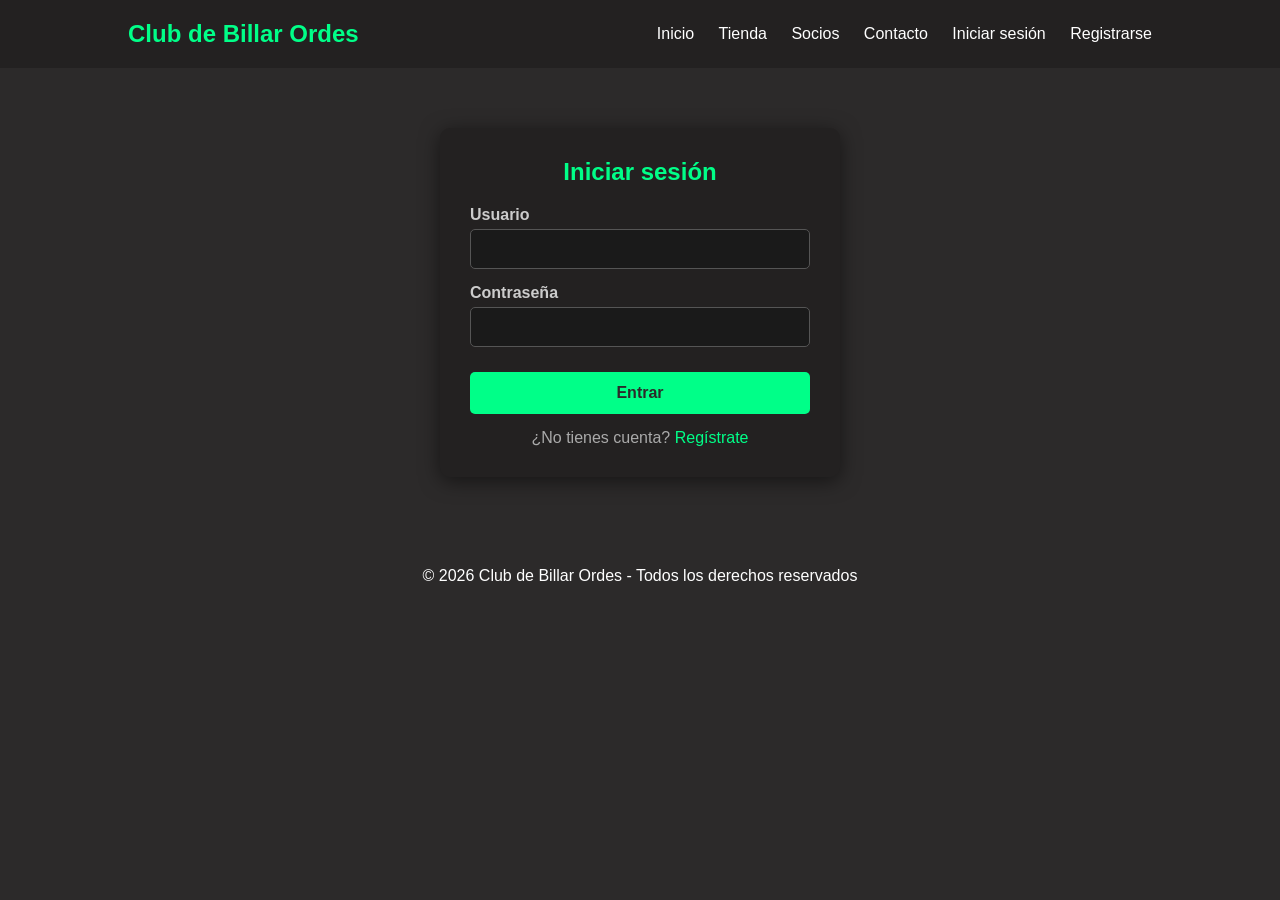
==== web/changePassword/index.html @ 5af28c33 "change password option added" ====
<!DOCTYPE html>
<html lang="es">
<head>
    <meta charset="UTF-8">
    <meta name="viewport" content="width=device-width, initial-scale=1.0">
    <title>Cambiar contraseña - Club de Billar Ordes</title>
    <link rel="stylesheet" href="style.css">
</head>
<body>
    <nav>
        <h1>Club de Billar Ordes</h1>
        <div id="menu-links">
            <a href="/web/landingPage/index.html">Inicio</a>
            <a href="/web/shop/index.html">Tienda</a>
            <a href="/web/socios/index.html">Socios</a>
            <a href="/web/contact/index.html">Contacto</a>
            <!-- Invitado -->
            <a href="/web/login/index.html" id="link-login">Iniciar sesión</a>
            <a href="/web/register/index.html" id="link-register">Registrarse</a>
            <!-- Usuario (oculto por defecto) -->
            <span id="user-menu" style="display:none; position:relative;">
                <a href="#" id="user-name-link">Hola, <span id="user-name"></span></a>
                <ul id="user-dropdown" style="display:none; position:absolute; background:#232121; border:1px solid #00ff88; border-radius:4px; padding:0.5rem 0; list-style:none; min-width:150px; z-index:1000;">
                    <li style="padding:0.5rem 1rem;"><a href="/web/changePassword/index.html">Cambiar contraseña</a></li>
                    <li style="padding:0.5rem 1rem;"><a href="#" id="logout-link">Cerrar sesión</a></li>
                </ul>
            </span>
            <!-- Carrito (oculto por defecto) -->
            <a href="/web/shop/carrito.html" id="cart-link" style="display:none;">🛒 Carrito</a>
        </div>
    </nav>

    <main>
        <div class="form-container">
            <h2>Cambiar contraseña</h2>
            <form id="form-cambiar-password">
                <div class="form-group">
                    <label for="old-password">Contraseña actual</label>
                    <input type="password" id="old-password" required>
                </div>
                <div class="form-group">
                    <label for="new-password">Nueva contraseña</label>
                    <input type="password" id="new-password" required>
                </div>
                <button type="submit" class="btn">Cambiar contraseña</button>
            </form>
            <p id="mensaje" style="text-align:center; margin-top:1rem;"></p>
        </div>
    </main>

    <footer>
        <p>© 2026 Club de Billar Ordes - Todos los derechos reservados</p>
    </footer>

    <script src="script.js"></script>
</body>
</html>
---- web/changePassword/style.css ----
* {
    margin: 0;
    padding: 0;
    box-sizing: border-box;
    font-family: 'Segoe UI', Arial, sans-serif;
}

body {
    background: #1a1a1a;
    color: #f0f0f0;
    line-height: 1.6;
    display: flex;
    flex-direction: column;
    min-height: 100vh;
    margin:0;
}

/* NAV */
nav {
    display: flex;
    justify-content: space-between;
    align-items: center;
    padding: 15px 10%;
    background: #111;
    border-bottom: 2px solid #00ff88;
}

nav h1 {
    color: #00ff88;
    font-size: 1.8rem;
    letter-spacing: 1px;
}

#menu-links {
    display: flex;
    align-items: center;
    gap: 20px;
}

#menu-links a {
    color: #ccc;
    text-decoration: none;
    font-weight: 500;
    transition: color 0.3s;
    padding: 5px 0;
    position: relative;
}

#menu-links a:hover {
    color: #00ff88;
}

/* MAIN */


main{
    flex:1;
}

.form-container {
    max-width: 400px;
    margin: 60px auto;
    padding: 30px;
    background: #232121;
    border-radius: 10px;
    box-shadow: 0 4px 20px rgba(0,0,0,0.5);
}

.form-container h2 {
    text-align: center;
    color: #00ff88;
    margin-bottom: 20px;
}

.form-group {
    margin-bottom: 15px;
    display: flex;
    flex-direction: column;
}

.form-group label {
    margin-bottom: 5px;
    font-weight: bold;
    color: #ccc;
}

.form-group input {
    padding: 10px;
    border: 1px solid #555;
    border-radius: 5px;
    background: #1a1a1a;
    color: #fff;
    font-size: 1rem;
}

.form-group input:focus {
    outline: none;
    border-color: #00ff88;
}

.btn {
    width: 100%;
    padding: 12px;
    background: #00ff88;
    color: #2c2a2a;
    border: none;
    border-radius: 5px;
    font-weight: bold;
    cursor: pointer;
    font-size: 1rem;
    margin-top: 10px;
    transition: background 0.3s;
}

.btn:hover {
    background: #00cc66;
}


/* FOOTER */
footer {
    padding: 30px;
    text-align: center;
    background: #111;
    color: #888;
    border-top: 2px solid #00ff88;
}
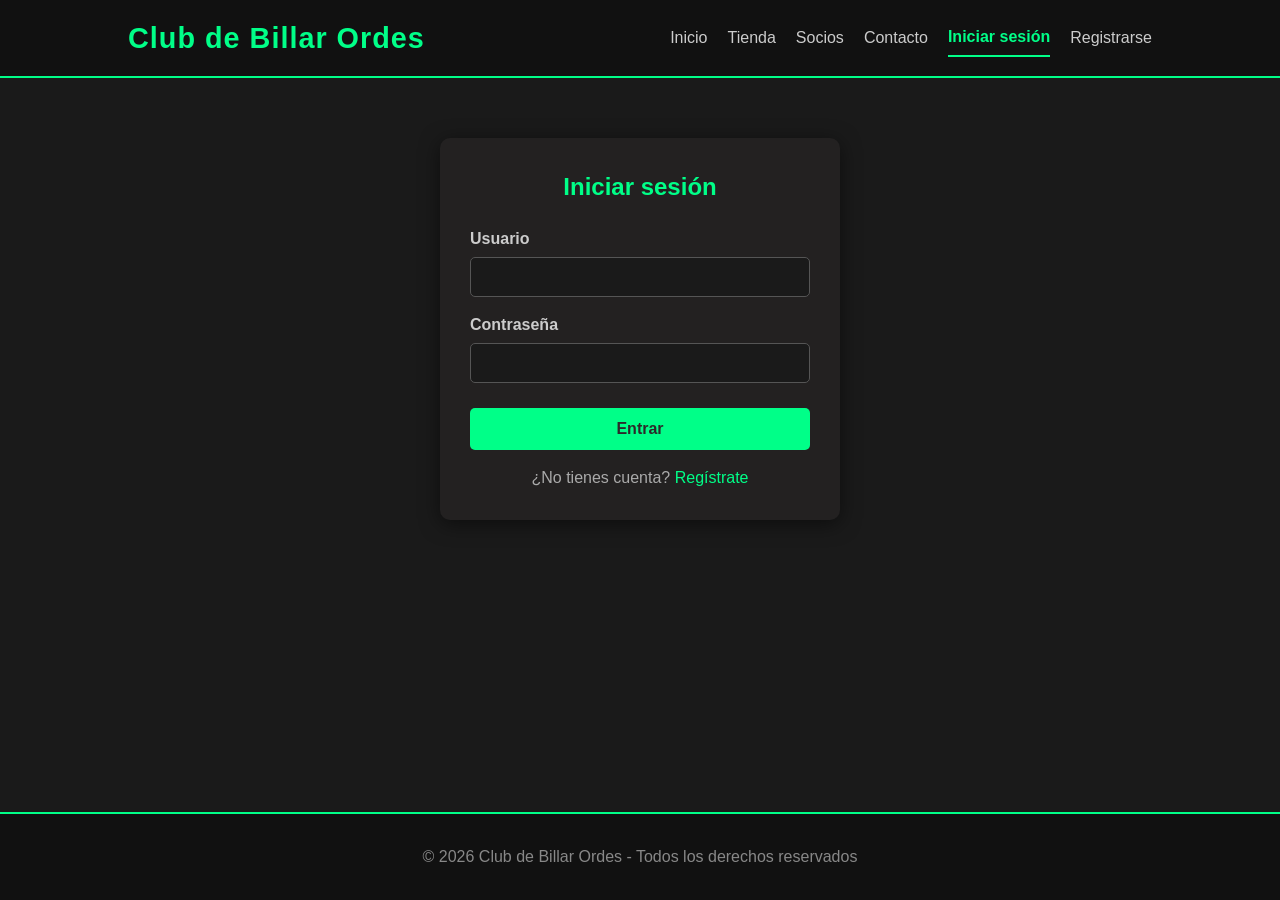
==== commit 22ada549: "Added resposive design and some major style changes" ====
--- a/web/changePassword/index.html
+++ b/web/changePassword/index.html
@@ -26,7 +26,7 @@
                 </ul>
             </span>
             <!-- Carrito (oculto por defecto) -->
-            <a href="/web/shop/carrito.html" id="cart-link" style="display:none;">🛒 Carrito</a>
+            <a href="/web/shop/carrito/carrito.html" id="cart-link" style="display:none;">🛒 Carrito</a>
         </div>
     </nav>
 
--- a/web/changePassword/style.css
+++ b/web/changePassword/style.css
@@ -124,4 +124,58 @@
     background: #111;
     color: #888;
     border-top: 2px solid #00ff88;
+}
+
+/* ========== RESPONSIVE ========== */
+
+/* Tablet (hasta 992px) */
+@media (max-width: 992px) {
+    nav {
+        flex-direction: column;
+        align-items: center;
+        gap: 10px;
+        padding: 15px 5%;
+    }
+
+    #menu-links {
+        flex-wrap: wrap;
+        justify-content: center;
+        gap: 10px;
+    }
+
+    .form-container {
+        margin: 40px auto;
+        padding: 25px;
+    }
+}
+
+/* Móvil (hasta 576px) */
+@media (max-width: 576px) {
+    nav {
+        padding: 10px 5%;
+    }
+
+    #menu-links {
+        flex-direction: column;
+        align-items: center;
+        gap: 8px;
+    }
+
+    .form-container {
+        margin: 20px auto;
+        padding: 20px 15px;
+        max-width: 90%;
+    }
+
+    .form-container h2 {
+        font-size: 1.3rem;
+    }
+
+    .form-group input {
+        padding: 8px;
+    }
+
+    .btn {
+        padding: 10px;
+    }
 }
